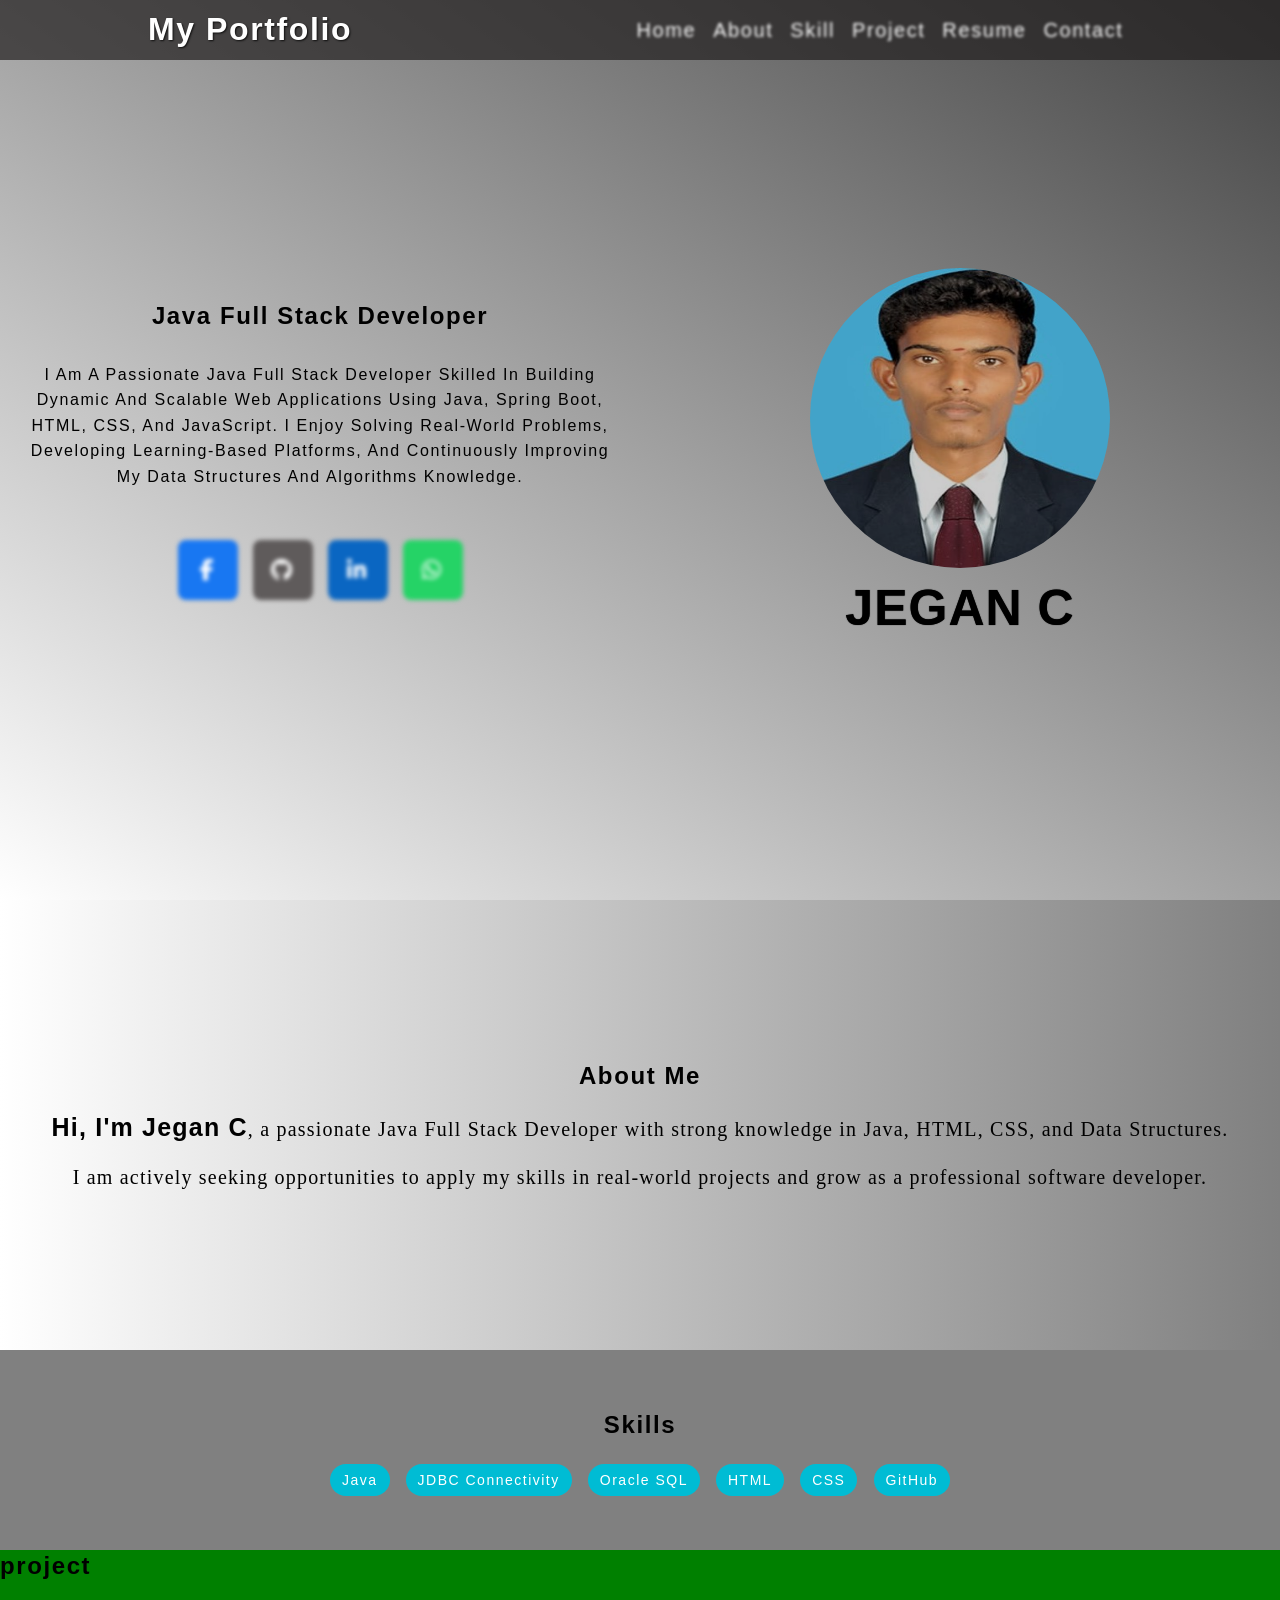
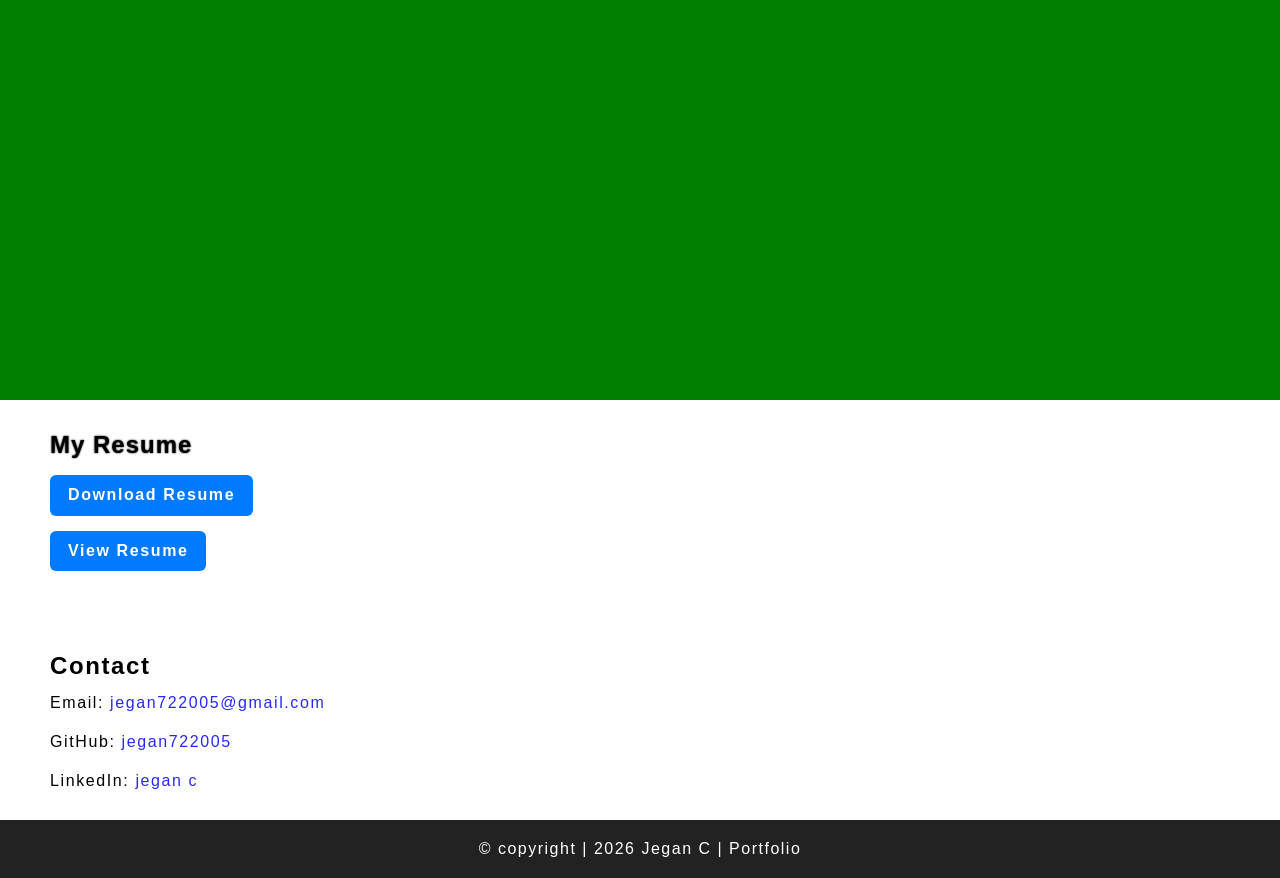
==== index.html @ 9670059d "portfoliowebpage" ====
<!DOCTYPE html>
<html lang="en">
    <head>
        <meta charset="UTF-8">
        <meta name="viewport" content="width=device-width, initial-scale=1.0">
        <title>My Portfolio</title>
        <link rel="stylesheet" href="style.css">
        <link rel="stylesheet"
            href="https://cdnjs.cloudflare.com/ajax/libs/font-awesome/6.5.0/css/all.min.css">
    </head>
    <body>

        <header>
            <h1>my portfolio</h1>
            <nav>
                <ol>
                    <li><a href="#home">home</a></li>
                    <li><a href="#about">about</a></li>
                    <li><a href="#skill">skill</a></li>
                    <li><a href="#project">project</a></li>
                    <li><a href="#resume">resume</a></li>
                    <li><a href="#contact">contact</a></li>
                </ol>
            </nav>
        </header>

        <!-- Home page -->

        <section id="home">
            <div class="left-side">
                <h1>java full stack developer</h1>
                <p>
                    I am a passionate Java Full Stack Developer skilled in
                    building dynamic and scalable web applications
                    using Java, Spring Boot, HTML, CSS, and JavaScript. I enjoy
                    solving real-world problems, developing
                    learning-based platforms, and continuously improving my Data
                    Structures and Algorithms knowledge.
                </p>

                <div class="social-bar">
                    <a href="#" class="social fb">
                        <i class="fab fa-facebook-f"></i>
                        <span>Facebook</span>
                    </a>

                    <a href="https://github.com/jegan722005" class="social gh"
                        target="_blank">
                        <i class="fab fa-github"></i>
                        <span>GitHub</span>
                    </a>

                    <a href="www.linkedin.com/in/jegan-c-52124a24b"
                        class="social li" target="_blank">
                        <i class="fa-brands fa-linkedin-in"></i>
                        <span>LinkedIn</span>
                    </a>

                    <a href="#" class="social wa">
                        <i class="fab fa-whatsapp"></i>
                        <span>WhatsApp</span>
                    </a>
                </div>
            </div>
            <div class="right-side">
                <img src="/image/jegan.jpg" alt srcset>
                <h1>jegan c</h1>
            </div>
        </section>

        <!-- About page -->

        <section id="about">
            <h2>About Me</h2>
            <p>
                <span>Hi, I'm Jegan C</span>, a passionate Java Full Stack
                Developer with
                strong knowledge in
                Java, HTML, CSS, and Data Structures.
            </p>
            <p>
                I am actively seeking opportunities to apply my skills in
                real-world projects
                and grow as a professional
                software developer.
            </p>
        </section>

        <!-- Skills page  -->

        <section id="skill">
            <h2>Skills</h2>
            <div class="skills">
                <span>Java</span>
                <span>JDBC Connectivity</span>
                <span>Oracle SQL</span>
                <span>HTML</span>
                <span>CSS</span>
                <span>GitHub</span>
            </div>
        </section>

        <!-- Project page -->

        <section id="project">
            <h1>project</h1>
        </section>

        <!-- Resume page -->

        <section id="resume">
            <h1>my resume</h1>
            <a href="JeganResume.pdf" download class="btn">Download Resume</a>
            <a
                href="https://drive.google.com/file/d/1dTZhUaP4LT8NIW6ULxuSa43IhCIyAkSa/view?usp=sharing"
                target="_blank" class="btn">View Resume</a>
        </section>
        <section id="contact">
            <h2>Contact</h2>
            <p>Email: <a
                    href="mailto:jegan722005@gmail.com"
                    target="_blank">jegan722005@gmail.com</a></p>
            <p>GitHub: <a href="https://github.com/jegan722005"
                    target="_blank">jegan722005</a></p>
            <p>LinkedIn: <a href="www.linkedin.com/in/jegan-c-52124a24b"
                    target="_blank">jegan c</a></p>
        </section>

        <!-- Footer -->
        <footer>
            <p> © copyright | 2026 Jegan C | Portfolio</p>
        </footer>

        <script src="./main.js"></script>
    </body>
</html>
---- style.css ----
* {
    margin: 0%;
    padding: 0%;
    box-sizing: border-box;
    font-family: Arial, Helvetica, sans-serif;
}

html {
    font-family: Arial, Helvetica, sans-serif;
    position: relative;
    letter-spacing: 1.6px;
     line-height: 1.3;
}

h1,
h2,
h3 {
    font-family: Arial, Helvetica, sans-serif;
    font-weight: bold;
}

header {
    height: 60px;
    width: 100%;
    background-color: #252222b7;
    display: flex;
    justify-content: space-around;
    align-items: center;
    padding: 10px;
    position: fixed;
}

header>h1 {
    color: white;
    text-transform: capitalize;
    text-shadow: 1px 1px 2px rgba(0, 0, 0, 0.774);
}

header>nav {
    width: 40%;
}

header>nav>ol {
    display: flex;
    justify-content: space-around;
}

nav>ol>li {
    filter: blur(1.5px);
    list-style: none;
    position: relative;
}

nav>ol>li:hover {
    filter: none;
}

nav>ol>li>a {
    text-decoration: none;
    color: white;
    font-size: 20px;
    text-transform: capitalize;
}

nav>ol>li::after {
    content: "";
    width: 0%;
    height: 2px;
    background: linear-gradient(black) 15px;
    position: absolute;
    bottom: 0;
    left: 0;
    transition: all 1s ease-in;
}

nav>ol>li:hover::after {
    width: 100%;
}

nav>ol>li>a:hover {
    font-weight: 800;
    color: red;
}

/* home */
#home {
    height: 100vh;
    background: linear-gradient(to top right, white, rgba(0, 0, 0, 0.733));
    display: flex;
}

#home>.left-side {
    flex-basis: 50%;
    display: flex;
    flex-direction: column;
    justify-content: center;
    align-items: center;
    gap: 30px;
    padding: 0px 20px;
}

.left-side>h1 {
    text-transform: capitalize;
    font-weight: 550;
    animation: upDownText 5s ease-in-out infinite;
}

@keyframes upDownText {
    
    0%{
        transform: translateY(-60px);
        opacity: 0;
        color: rgba(210, 180, 140, 0.644);
    }
    50%{
        transform: translate(0px);
        opacity: 2;
    }
   100%{
        transform: translateY(40px);
        opacity: 0;
   }
}
.left-side>p {
    text-transform: capitalize;
    text-align: center;
    line-height: 1.6rem;
}

.left-side>p::selection {
    background-color: green;
    color: white;
}

.social-bar {
    display: flex;
    justify-content: center;
    gap: 15px;
    margin-top: 20px;
}

.social {
    position: relative;
    width: 60px;
    height: 60px;
    background: #333;
    color: white;
    border-radius: 8px;
    display: flex;
    align-items: center;
    justify-content: center;
    overflow: hidden;
    text-decoration: none;
    transition: width 0.3s ease;
    filter: blur(2px);
}

.social i {
    font-size: 22px;
    z-index: 2;
}

.social span {
    position: absolute;
    bottom: -100px;
    white-space: nowrap;
    opacity: 0;
    transition: all 0.3s ease;
    font-weight: bold;
}

/* Hover effect */
.social:hover {
    filter: none;
    width: 100px;
}

.social:hover span {
    bottom: 1px;
    opacity: 1;
}

/* Colors */
.fb {
    background: #1877f2;
}

.gh {
    background: #5f5b5b;
}

.li {
    background: #0a66c2;
}

.wa {
    background: #25d366;
}

#home>.right-side {
    flex-basis: 50%;
    display: flex;
    flex-direction: column;
    justify-content: center;
    align-items: center;
    gap: 15px;
}

#home>.right-side>img {
    border-radius: 50%;
    width: 300px;
    height: 300px;
    filter: brightness(80%);
    /* filter: drop-shadow(8px 8px 10px gray); */
}

#home>.right-side>h1 {
    font-size: 50px;
    text-transform: uppercase;
    font-weight: 800;
    font-family: 'Franklin Gothic Medium', 'Arial Narrow', Arial, sans-serif;
    letter-spacing: 1px;
    line-height: 1em;
    text-shadow: 0px 0px 1px black;

    animation: typeText 3s ease-in infinite;
    white-space: nowrap;
    overflow: hidden;

}

@keyframes typeText {
    0% {
        width: 0%;
    }

    50% {
        width: 8ch;
    }

    100% {
        width: 0%;

    }
}

#about {
    height: 50vh;
    background: linear-gradient(to right, white, gray);
    display: flex;
    flex-direction: column;
    justify-content: center;
    align-items: center;
    gap: 20px;
}

#about>p>span {
    font-size: 25px;
    font-weight: 800;
}

#about>p {
    font-size: 20px;
    font-family: 'Times New Roman', Times, serif;
    word-break: break-all;
    letter-spacing: 1.2px;
}


#skill {
    height: 200px;
    background-color: gray;
    display: flex;
    flex-direction: column;
    justify-content: center;
    align-items: center;
    gap: 30px;
}

.skills span {
    display: inline;
    background: #00bcd4;
    width: 100%;
    color: white;
    padding: 8px 12px;
    margin: 5px;
    border-radius: 20px;
    font-size: 14px;
    letter-spacing: 1.5px;
}
.skills span:hover{
    background-color: #0a8921;
    color: black;
    font-size: 15px;
}


#project {
    height: 50vh;
    background-color: green;
}

#resume {
    height: 200px;
    display: flex;
    flex-direction: column;
    justify-content: center;
    align-items: self-start;
    gap: 15px;
    margin-left: 50px;
}

#resume>h1 {

    text-transform: capitalize;
    text-shadow: 0px 0px 2px black;
    letter-spacing: 1px;
}

#resume>.btn {

    background: #007bff;
    max-width: 20%;
    color: white;
    padding: 10px 18px;
    text-decoration: none;
    border-radius: 6px;
    font-weight: bold;

}

#resume .btn:hover {
    background: #0057b3;
}

#contact {
    height: 120px;
    display: inline-flex;
    flex-direction: column;
    gap: 6px;
    margin: 50px;
     font-family: Arial, Helvetica, sans-serif;
}
#contact h2 {
  font-weight: bold;
}

#contact p{
  margin: 6px 0;
}
#contact p a{
    text-decoration: none;
    color:rgba(0, 0, 255, 0.849);
}
#contact p a:hover{
    color: rgba(0, 0, 0, 0.774);
    text-decoration: underline;

}

footer {
    width: 100%;
    text-align: center;
    padding: 20px;
    background: #222;
    color: white;
}

footer>p {
    font-size: 20px;
    letter-spacing: 1.5px;
    font: small-caption;
}
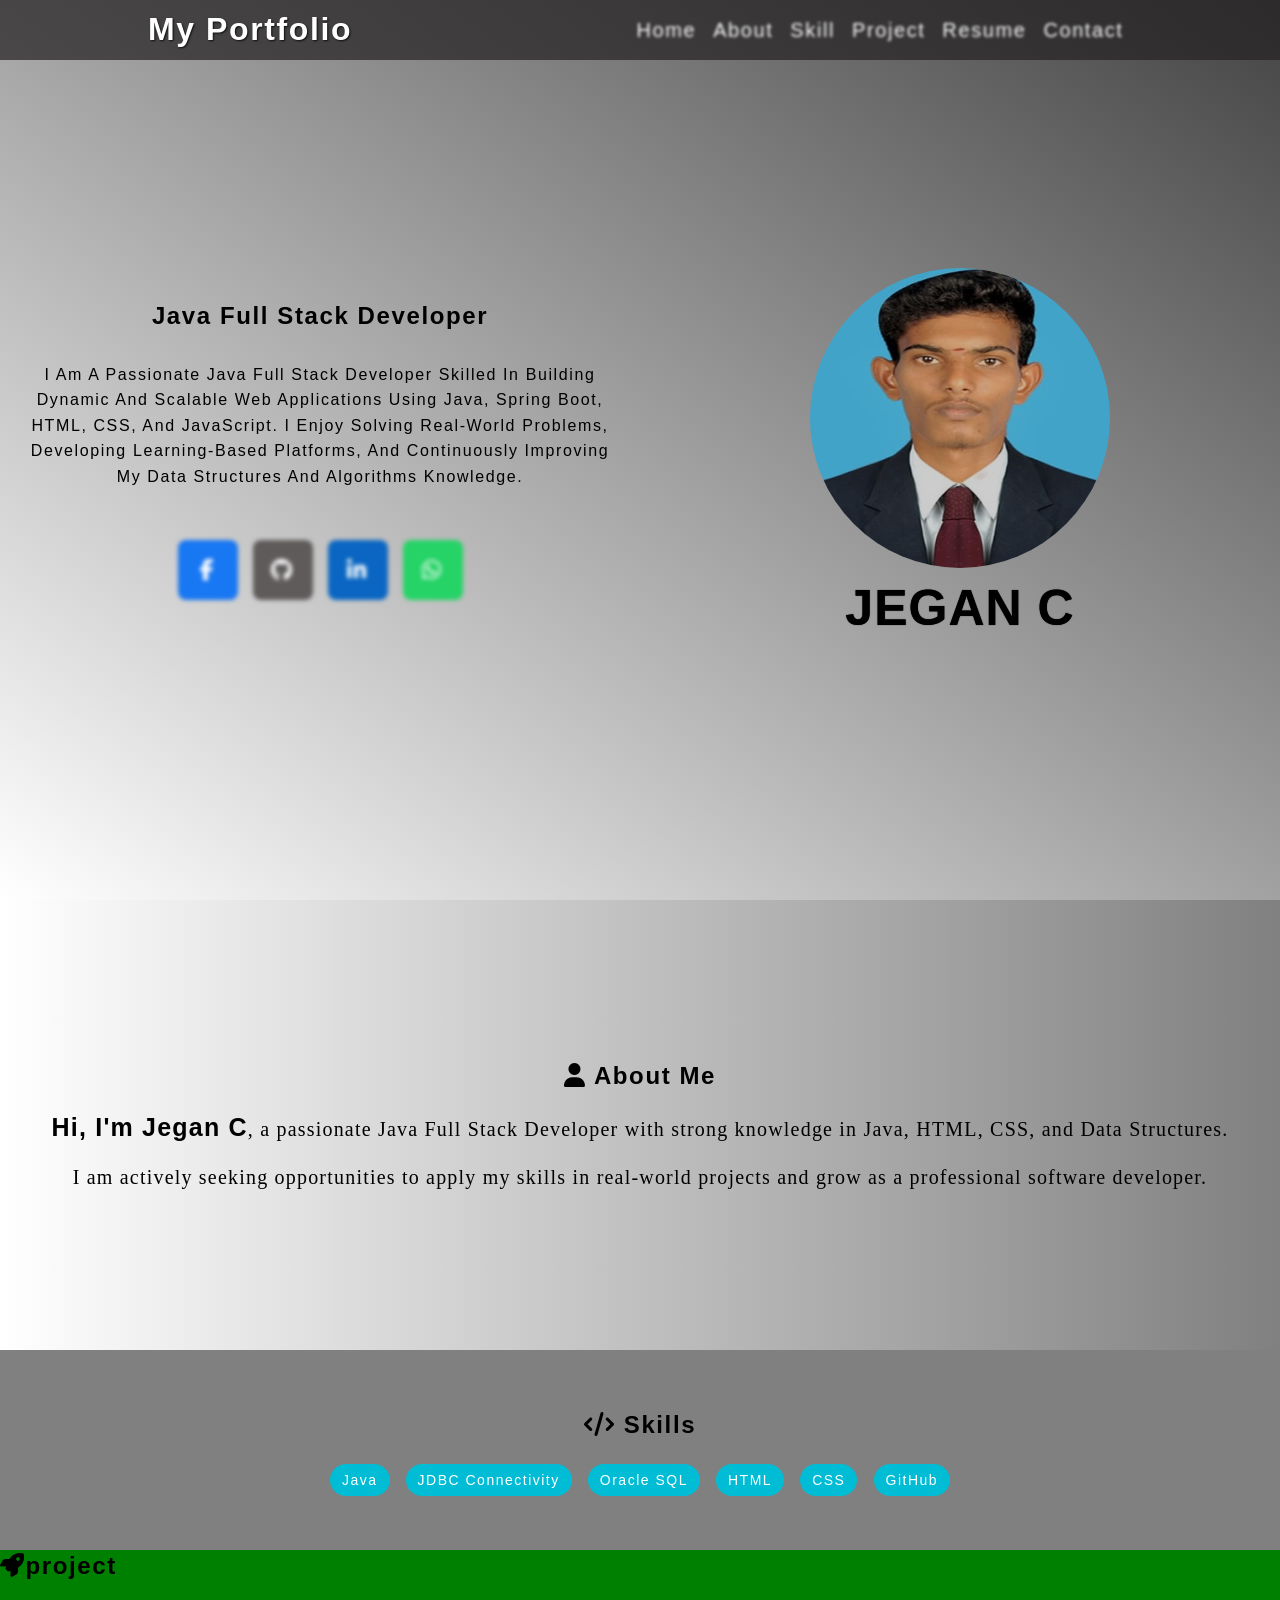
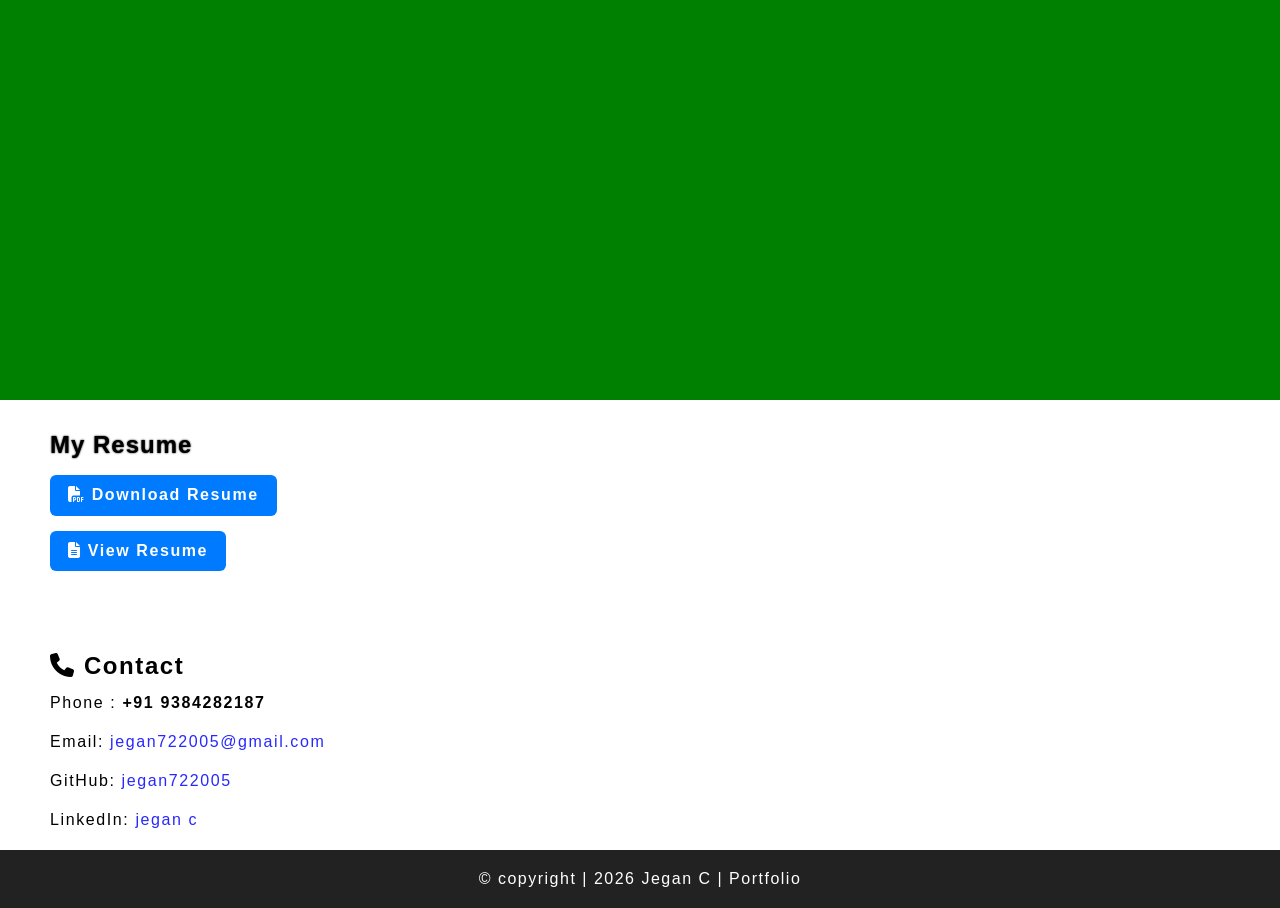
==== commit 4a00ce5d: "update myprotfolio" ====
--- a/index.html
+++ b/index.html
@@ -63,15 +63,15 @@
                 </div>
             </div>
             <div class="right-side">
-                <img src="/image/jegan.jpg" alt srcset>
+                <img src="jegan.jpg">
                 <h1>jegan c</h1>
             </div>
         </section>
 
         <!-- About page -->
 
-        <section id="about">
-            <h2>About Me</h2>
+        <section id="about" > 
+            <h2><i class="fas fa-user"></i> About Me</h2>
             <p>
                 <span>Hi, I'm Jegan C</span>, a passionate Java Full Stack
                 Developer with
@@ -89,7 +89,7 @@
         <!-- Skills page  -->
 
         <section id="skill">
-            <h2>Skills</h2>
+            <h2><i class="fas fa-code"></i> Skills</h2>
             <div class="skills">
                 <span>Java</span>
                 <span>JDBC Connectivity</span>
@@ -103,20 +103,21 @@
         <!-- Project page -->
 
         <section id="project">
-            <h1>project</h1>
+            <h1><i class="fas fa-rocket"></i>project</h1>
         </section>
 
         <!-- Resume page -->
 
         <section id="resume">
             <h1>my resume</h1>
-            <a href="JeganResume.pdf" download class="btn">Download Resume</a>
+            <a href="JeganResume.pdf" download class="btn"><i class="fas fa-file-pdf"></i> Download Resume</a>
             <a
                 href="https://drive.google.com/file/d/1dTZhUaP4LT8NIW6ULxuSa43IhCIyAkSa/view?usp=sharing"
-                target="_blank" class="btn">View Resume</a>
+                target="_blank" class="btn"><i class="fas fa-file-lines"></i> View Resume</a>
         </section>
         <section id="contact">
-            <h2>Contact</h2>
+            <h2><i class="fas fa-phone"></i> Contact</h2>
+            <p>Phone : <span>+91 9384282187</span></p>
             <p>Email: <a
                     href="mailto:jegan722005@gmail.com"
                     target="_blank">jegan722005@gmail.com</a></p>
--- a/style.css
+++ b/style.css
@@ -9,7 +9,7 @@
     font-family: Arial, Helvetica, sans-serif;
     position: relative;
     letter-spacing: 1.6px;
-     line-height: 1.3;
+    line-height: 1.3;
 }
 
 h1,
@@ -106,21 +106,24 @@
 }
 
 @keyframes upDownText {
-    
-    0%{
+
+    0% {
         transform: translateY(-60px);
         opacity: 0;
         color: rgba(210, 180, 140, 0.644);
     }
-    50%{
+
+    50% {
         transform: translate(0px);
         opacity: 2;
     }
-   100%{
+
+    100% {
         transform: translateY(40px);
         opacity: 0;
-   }
-}
+    }
+}
+
 .left-side>p {
     text-transform: capitalize;
     text-align: center;
@@ -288,7 +291,8 @@
     font-size: 14px;
     letter-spacing: 1.5px;
 }
-.skills span:hover{
+
+.skills span:hover {
     background-color: #0a8921;
     color: black;
     font-size: 15px;
@@ -334,25 +338,32 @@
 }
 
 #contact {
-    height: 120px;
+    height: 150px;
     display: inline-flex;
     flex-direction: column;
     gap: 6px;
     margin: 50px;
-     font-family: Arial, Helvetica, sans-serif;
-}
+    font-family: Arial, Helvetica, sans-serif;
+}
+
 #contact h2 {
-  font-weight: bold;
-}
-
-#contact p{
-  margin: 6px 0;
-}
-#contact p a{
+    font-weight: bold;
+}
+
+#contact p {
+    margin: 6px 0;
+}
+
+#contact p span {
+    font-weight: 900;
+}
+
+#contact p a {
     text-decoration: none;
-    color:rgba(0, 0, 255, 0.849);
-}
-#contact p a:hover{
+    color: rgba(0, 0, 255, 0.849);
+}
+
+#contact p a:hover {
     color: rgba(0, 0, 0, 0.774);
     text-decoration: underline;
 
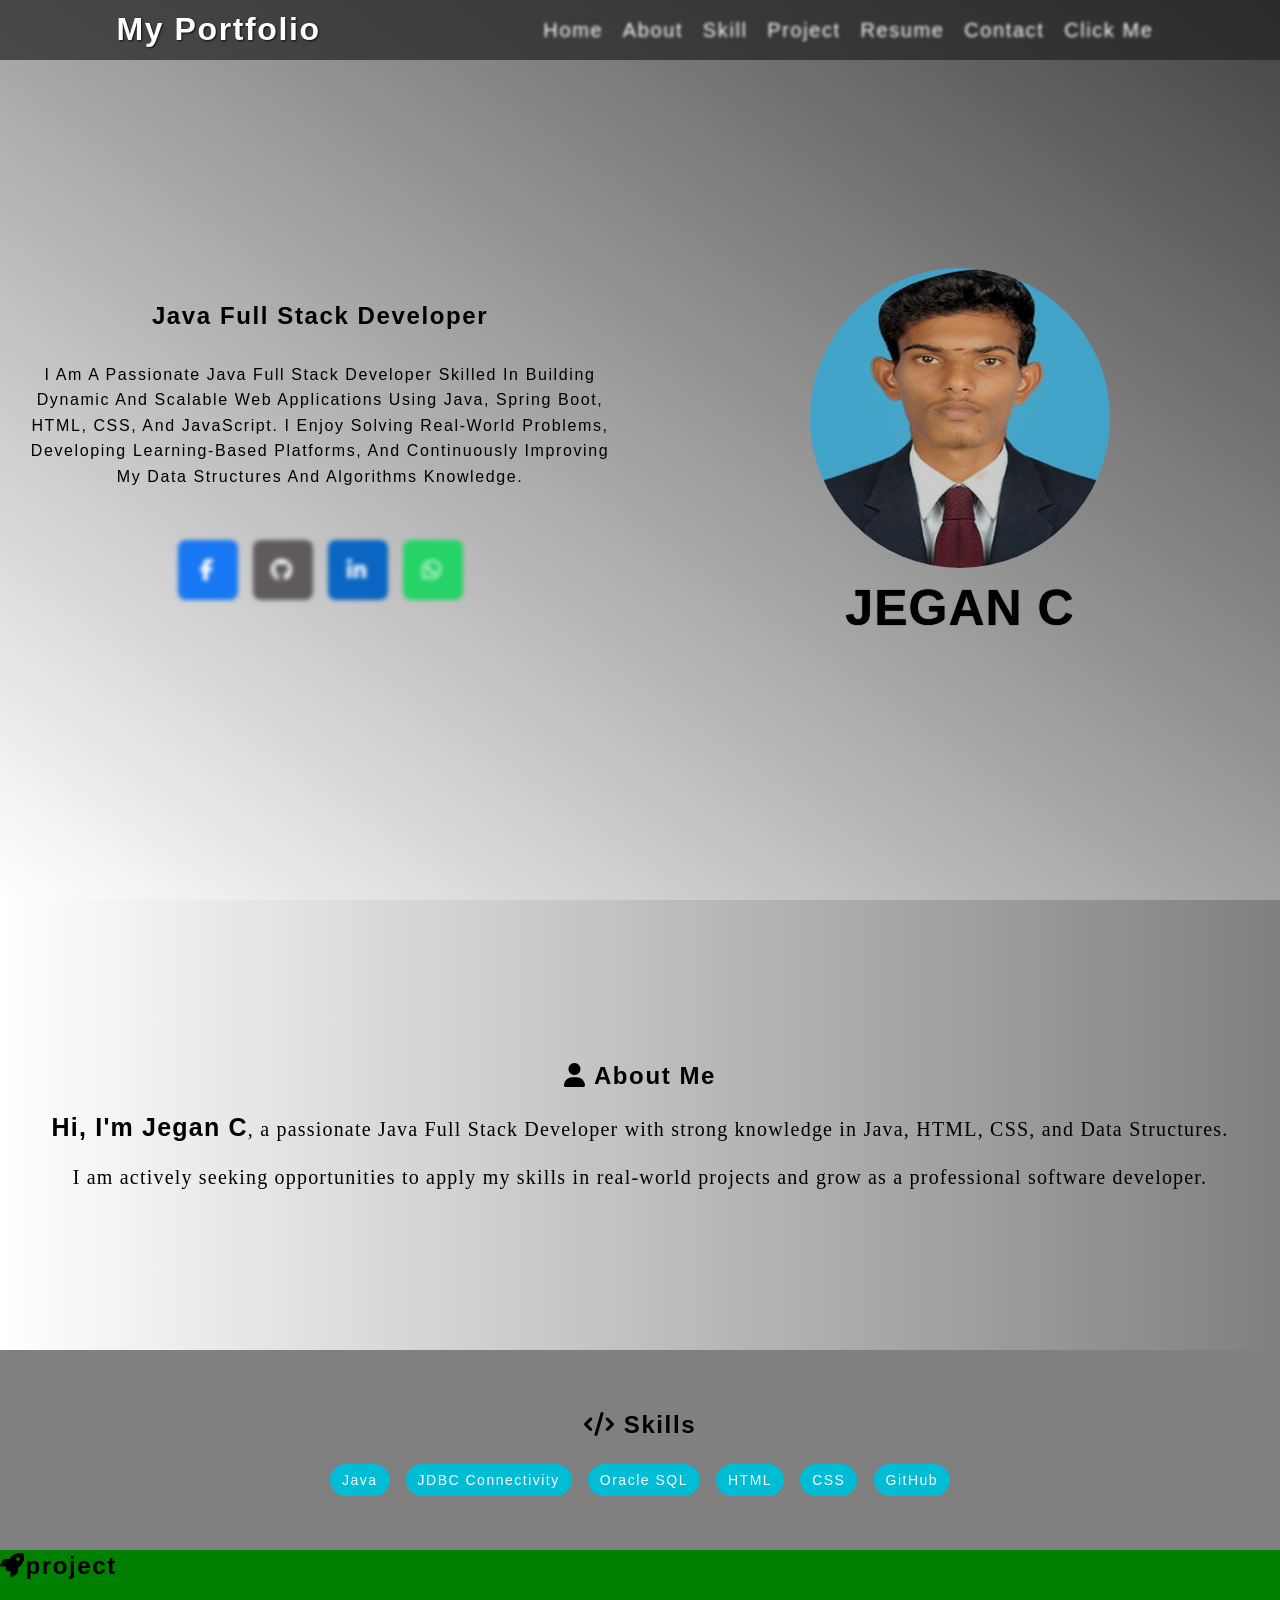
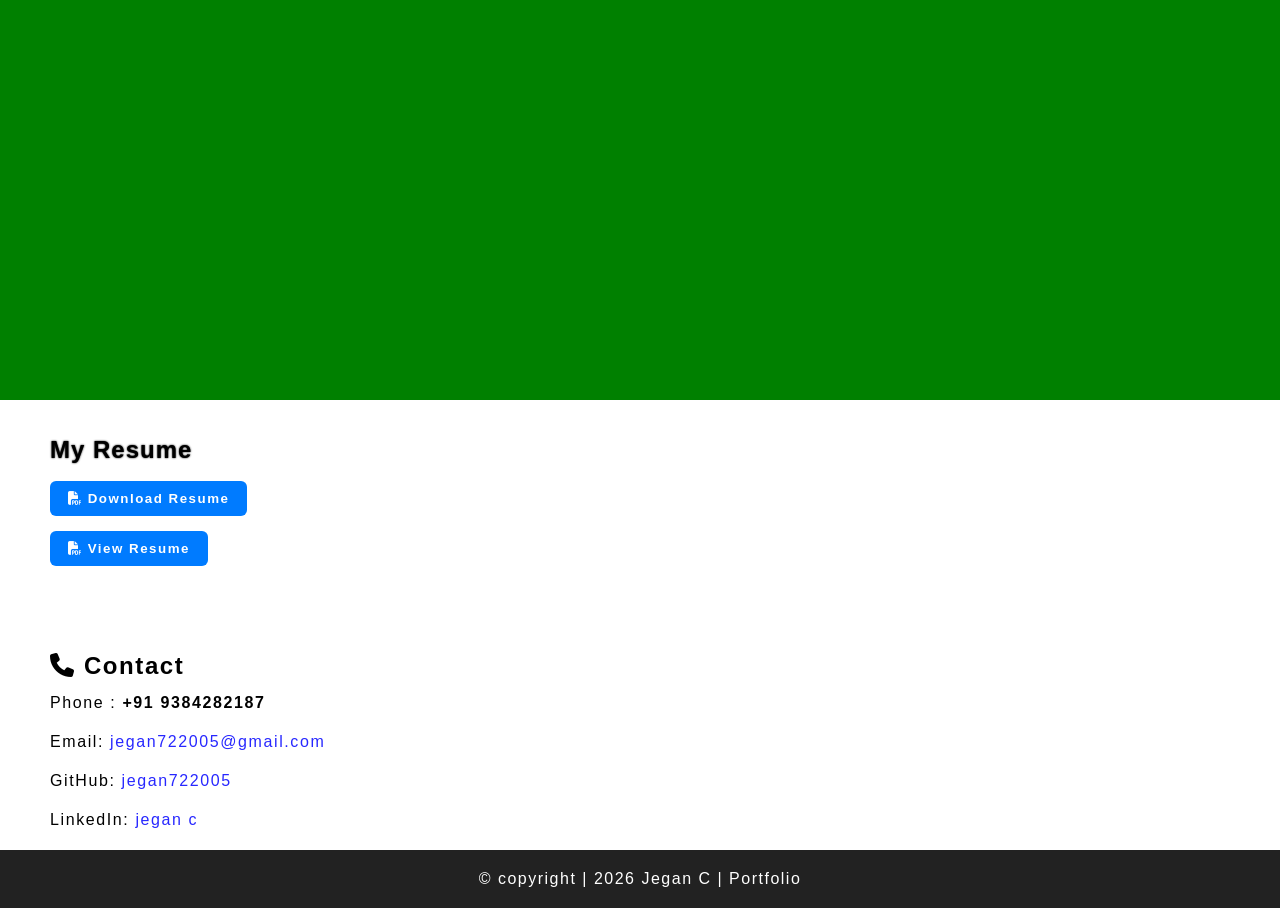
==== commit ec1a5ee4: "update add main.js" ====
--- a/index.html
+++ b/index.html
@@ -4,7 +4,9 @@
         <meta charset="UTF-8">
         <meta name="viewport" content="width=device-width, initial-scale=1.0">
         <title>My Portfolio</title>
+        <link rel="shortcut icon" href="/logo.png" type="image/x-icon">
         <link rel="stylesheet" href="style.css">
+
         <link rel="stylesheet"
             href="https://cdnjs.cloudflare.com/ajax/libs/font-awesome/6.5.0/css/all.min.css">
     </head>
@@ -20,6 +22,12 @@
                     <li><a href="#project">project</a></li>
                     <li><a href="#resume">resume</a></li>
                     <li><a href="#contact">contact</a></li>
+                    <li onclick="showAlert()">Click Me</li>
+
+                    <div id="customAlert" class="alert-box">
+                        <p id="alertText">Thanks for visiting my portfolio!</p>
+                        <button onclick="closeAlert()">OK</button>
+                    </div>
                 </ol>
             </nav>
         </header>
@@ -63,14 +71,14 @@
                 </div>
             </div>
             <div class="right-side">
-                <img src="jegan.jpg">
+                <img>
                 <h1>jegan c</h1>
             </div>
         </section>
 
         <!-- About page -->
 
-        <section id="about" > 
+        <section id="about">
             <h2><i class="fas fa-user"></i> About Me</h2>
             <p>
                 <span>Hi, I'm Jegan C</span>, a passionate Java Full Stack
@@ -91,12 +99,12 @@
         <section id="skill">
             <h2><i class="fas fa-code"></i> Skills</h2>
             <div class="skills">
-                <span>Java</span>
-                <span>JDBC Connectivity</span>
-                <span>Oracle SQL</span>
-                <span>HTML</span>
-                <span>CSS</span>
-                <span>GitHub</span>
+                <span class="span1"></span>
+                <span class="span2"></span>
+                <span class="span3"></span>
+                <span class="span4"></span>
+                <span class="span5"></span>
+                <span class="span6"></span>
             </div>
         </section>
 
@@ -110,11 +118,16 @@
 
         <section id="resume">
             <h1>my resume</h1>
-            <a href="JeganResume.pdf" download class="btn"><i class="fas fa-file-pdf"></i> Download Resume</a>
-            <a
-                href="https://drive.google.com/file/d/1dTZhUaP4LT8NIW6ULxuSa43IhCIyAkSa/view?usp=sharing"
-                target="_blank" class="btn"><i class="fas fa-file-lines"></i> View Resume</a>
-        </section>
+            <!-- <a href="JeganResume.pdf" download class="btn">Download Resume</a> -->
+                    <button id="resumeBtn" class="btn"><i
+                    class="fas fa-file-pdf"></i> Download Resume</button>
+                    <!-- <a
+                    href="https://drive.google.com/file/d/1dTZhUaP4LT8NIW6ULxuSa43IhCIyAkSa/view?usp=sharing"
+                    target="_blank" class="btn"><i class="fas fa-file-lines"></i>
+                    View Resume</a> -->
+                    <button id="resumeView" class="btn"><i
+                    class="fas fa-file-pdf"></i> View Resume</button>
+                </section>
         <section id="contact">
             <h2><i class="fas fa-phone"></i> Contact</h2>
             <p>Phone : <span>+91 9384282187</span></p>
@@ -129,7 +142,7 @@
 
         <!-- Footer -->
         <footer>
-            <p> © copyright | 2026 Jegan C | Portfolio</p>
+            <p> © copyright | <span id="year"></span> Jegan C | Portfolio</p>
         </footer>
 
         <script src="./main.js"></script>
--- a/style.css
+++ b/style.css
@@ -37,7 +37,8 @@
 }
 
 header>nav {
-    width: 40%;
+    width: 50%;
+    cursor: pointer;
 }
 
 header>nav>ol {
@@ -47,19 +48,22 @@
 
 nav>ol>li {
     filter: blur(1.5px);
+    color: white;
     list-style: none;
     position: relative;
+    font-size: 20px;
+    text-transform: capitalize;
+    
 }
 
 nav>ol>li:hover {
     filter: none;
+    color: red;
 }
 
 nav>ol>li>a {
     text-decoration: none;
     color: white;
-    font-size: 20px;
-    text-transform: capitalize;
 }
 
 nav>ol>li::after {
@@ -214,7 +218,13 @@
     width: 300px;
     height: 300px;
     filter: brightness(80%);
-    /* filter: drop-shadow(8px 8px 10px gray); */
+    transition: transform 2s ease-in-out;
+}
+.right-side > img:hover{
+    width: 250px;
+    height: 250px;
+    transform: scale(1.10);
+
 }
 
 #home>.right-side>h1 {
@@ -330,6 +340,9 @@
     text-decoration: none;
     border-radius: 6px;
     font-weight: bold;
+    border: none;
+    cursor: pointer;
+    letter-spacing: 1.5px;
 
 }
 
@@ -367,6 +380,28 @@
     color: rgba(0, 0, 0, 0.774);
     text-decoration: underline;
 
+}
+.alert-box {
+  display: none;
+  position: fixed;
+  top: 40%;
+  left: 50%;
+  transform: translate(-50%, -50%);
+  background: white;
+  padding: 20px 30px;
+  border: 2px solid #007bff;
+  border-radius: 10px;
+  text-align: center;
+}
+
+#alertText {
+  font-size: 20px; /* 👈 inga size increase panna mudiyum */
+  font-weight: bold;
+}
+
+.alert-box button {
+  margin-top: 10px;
+  padding: 10px 14px;
 }
 
 footer {
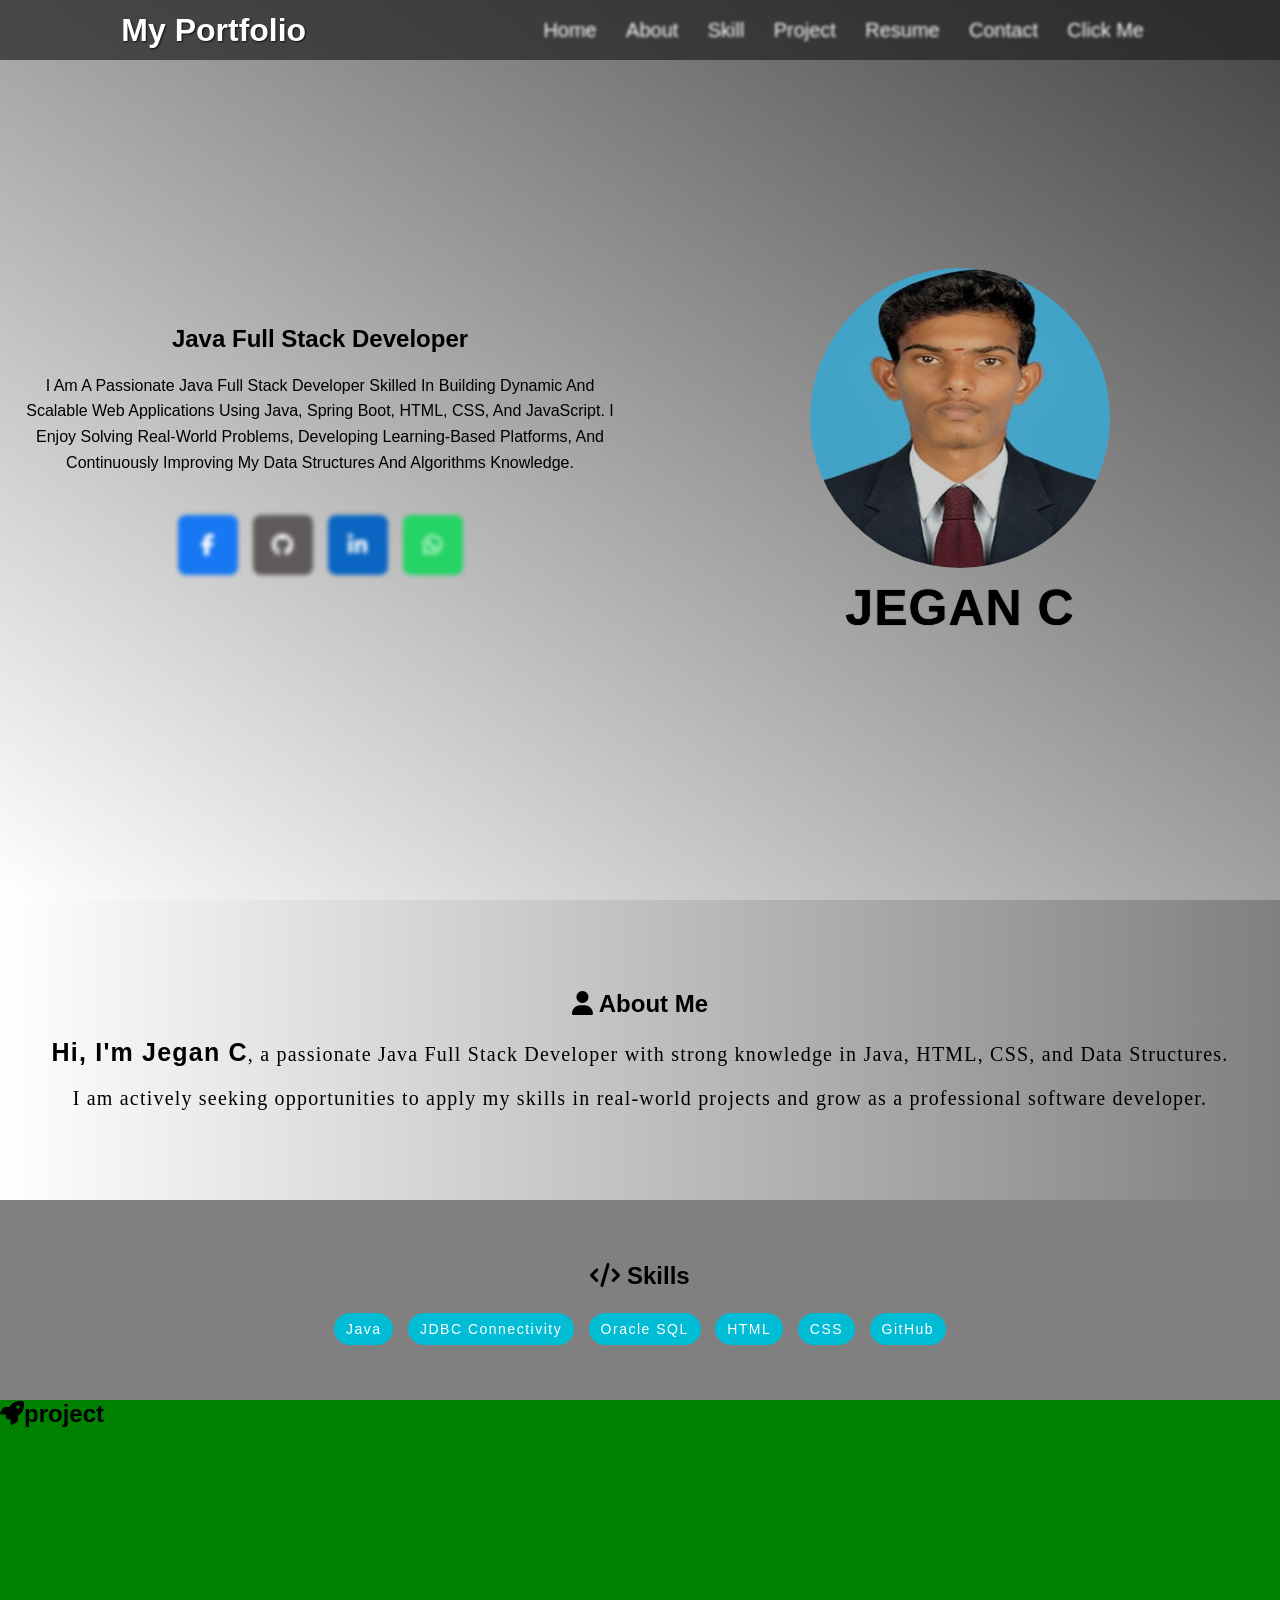
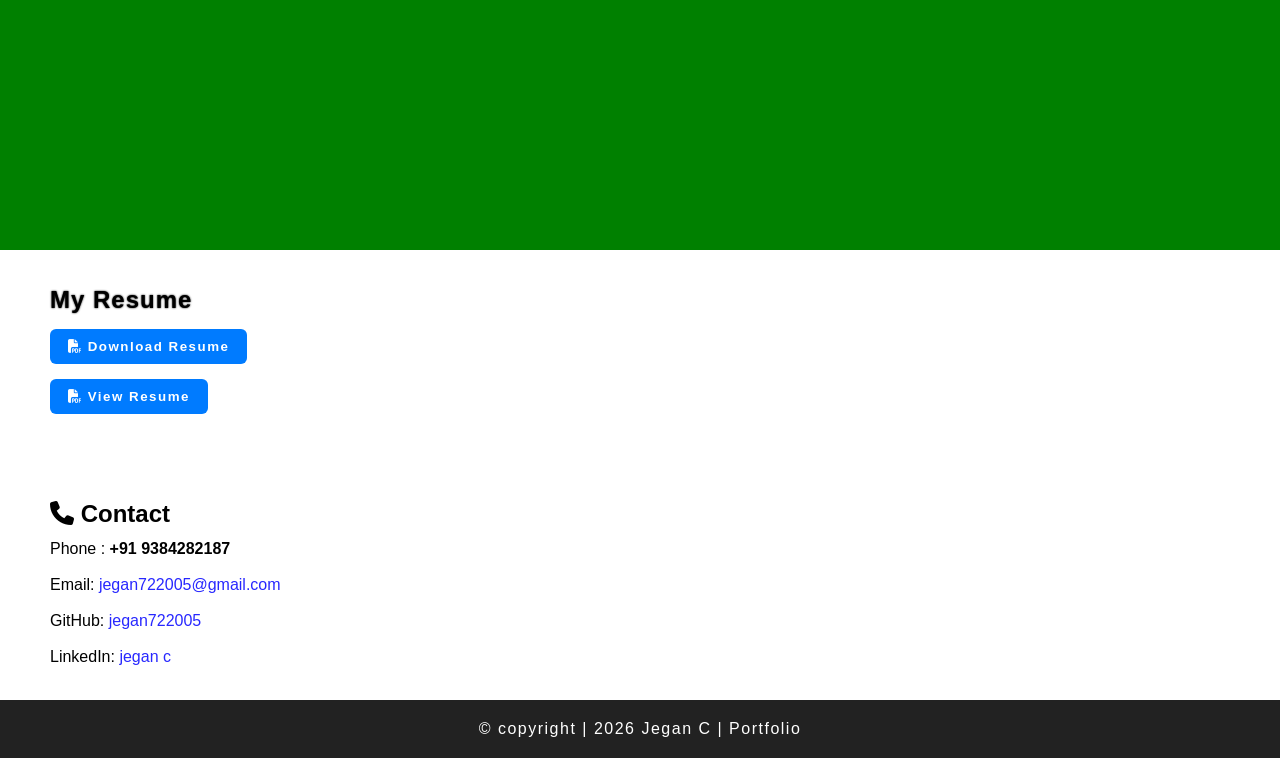
==== commit 27fda10c: "add mediaquery mobileView" ====
--- a/index.html
+++ b/index.html
@@ -4,7 +4,7 @@
         <meta charset="UTF-8">
         <meta name="viewport" content="width=device-width, initial-scale=1.0">
         <title>My Portfolio</title>
-        <link rel="shortcut icon" href="/logo.png" type="image/x-icon">
+        <link rel="icon" href="logo.png">
         <link rel="stylesheet" href="style.css">
 
         <link rel="stylesheet"
@@ -30,6 +30,25 @@
                     </div>
                 </ol>
             </nav>
+            <!-- <div class="menu-icon" id="menuIcon">
+                ☰
+            </div>
+<nav class="nav-links" id="navLinks">
+                <ol>
+                    <li><a href="#home">home</a></li>
+                    <li><a href="#about">about</a></li>
+                    <li><a href="#skill">skill</a></li>
+                    <li><a href="#project">project</a></li>
+                    <li><a href="#resume">resume</a></li>
+                    <li><a href="#contact">contact</a></li>
+                    <li onclick="showAlert()">Click Me</li>
+
+                    <div id="customAlert" class="alert-box">
+                        <p id="alertText">Thanks for visiting my portfolio!</p>
+                        <button onclick="closeAlert()">OK</button>
+                    </div>
+                </ol>
+            </nav> -->
         </header>
 
         <!-- Home page -->
@@ -58,7 +77,7 @@
                         <span>GitHub</span>
                     </a>
 
-                    <a href="www.linkedin.com/in/jegan-c-52124a24b"
+                    <a href="https://www.linkedin.com/in/jegan-c-52124a24b/"
                         class="social li" target="_blank">
                         <i class="fa-brands fa-linkedin-in"></i>
                         <span>LinkedIn</span>
@@ -119,15 +138,15 @@
         <section id="resume">
             <h1>my resume</h1>
             <!-- <a href="JeganResume.pdf" download class="btn">Download Resume</a> -->
-                    <button id="resumeBtn" class="btn"><i
+            <button id="resumeBtn" class="btn"><i
                     class="fas fa-file-pdf"></i> Download Resume</button>
-                    <!-- <a
+            <!-- <a
                     href="https://drive.google.com/file/d/1dTZhUaP4LT8NIW6ULxuSa43IhCIyAkSa/view?usp=sharing"
                     target="_blank" class="btn"><i class="fas fa-file-lines"></i>
                     View Resume</a> -->
-                    <button id="resumeView" class="btn"><i
+            <button id="resumeView" class="btn"><i
                     class="fas fa-file-pdf"></i> View Resume</button>
-                </section>
+        </section>
         <section id="contact">
             <h2><i class="fas fa-phone"></i> Contact</h2>
             <p>Phone : <span>+91 9384282187</span></p>
--- a/style.css
+++ b/style.css
@@ -5,19 +5,6 @@
     font-family: Arial, Helvetica, sans-serif;
 }
 
-html {
-    font-family: Arial, Helvetica, sans-serif;
-    position: relative;
-    letter-spacing: 1.6px;
-    line-height: 1.3;
-}
-
-h1,
-h2,
-h3 {
-    font-family: Arial, Helvetica, sans-serif;
-    font-weight: bold;
-}
 
 header {
     height: 60px;
@@ -53,7 +40,6 @@
     position: relative;
     font-size: 20px;
     text-transform: capitalize;
-    
 }
 
 nav>ol>li:hover {
@@ -64,6 +50,39 @@
 nav>ol>li>a {
     text-decoration: none;
     color: white;
+}
+
+.alert-box {
+    letter-spacing: 1.5px;
+    display: none;
+    position: fixed;
+    top: 40%;
+    left: 50%;
+    transform: translate(-50%, -50%);
+    background: white;
+    padding: 20px 30px;
+    border: 2px solid #007bff;
+    border-radius: 10px;
+    text-align: center;
+}
+
+.alert-box>button:hover {
+    cursor: pointer;
+    background-color: #05e959;
+    border: none;
+    border-radius: 10px;
+}
+
+#alertText {
+    text-transform: capitalize;
+    font-size: 22px;
+    font-weight: bold;
+}
+
+
+.alert-box button {
+    margin-top: 10px;
+    padding: 10px 14px;
 }
 
 nav>ol>li::after {
@@ -86,6 +105,30 @@
     color: red;
 }
 
+@media (max-width: 480px) {
+
+    h1,
+    h2,
+    h3 {
+        font-family: 'Segoe UI', Tahoma, Geneva, Verdana, sans-serif;
+    }
+
+    header {
+        height: 40px;
+        justify-content: flex-start;
+        position: static;
+    }
+
+    header>h1 {
+        font-size: 20px;
+    }
+
+    header>nav {
+        display: none;
+    }
+
+}
+
 /* home */
 #home {
     height: 100vh;
@@ -99,7 +142,7 @@
     flex-direction: column;
     justify-content: center;
     align-items: center;
-    gap: 30px;
+    gap: 20px;
     padding: 0px 20px;
 }
 
@@ -179,7 +222,7 @@
 /* Hover effect */
 .social:hover {
     filter: none;
-    width: 100px;
+    width: 120px;
 }
 
 .social:hover span {
@@ -220,7 +263,8 @@
     filter: brightness(80%);
     transition: transform 2s ease-in-out;
 }
-.right-side > img:hover{
+
+.right-side>img:hover {
     width: 250px;
     height: 250px;
     transform: scale(1.10);
@@ -239,7 +283,6 @@
     animation: typeText 3s ease-in infinite;
     white-space: nowrap;
     overflow: hidden;
-
 }
 
 @keyframes typeText {
@@ -257,8 +300,100 @@
     }
 }
 
+@media (max-width:480px) {
+
+    /* home */
+    #home {
+        height: 100lvh;
+        display: block;
+    }
+
+    #home>.left-side {
+        overflow: visible;
+        gap: 0px;
+    }
+
+    .left-side>h1 {
+        text-transform: capitalize;
+        font-size: 20px;
+        font-weight: bold;
+        animation: upDownText 5s ease-in-out infinite;
+    }
+
+    @keyframes upDownText {
+
+        0% {
+            transform: translateY(-30px);
+            opacity: 0;
+        }
+
+        50% {
+            transform: translate(0px);
+            opacity: 2;
+        }
+
+        100% {
+            transform: translateY(0);
+            opacity: 0;
+        }
+    }
+
+    .left-side>p {
+        line-height: 1.5em;
+        font-size: 12px;
+        letter-spacing: 1px;
+    }
+
+    .social {
+        width: 50px;
+        height: 50px;
+    }
+
+    .social:hover {
+        width: 100px;
+    }
+
+    .social:hover span {
+        bottom: 0px;
+        opacity: 1;
+    }
+
+    /* right-side */
+    #home>.right-side {
+        margin-top: 20px;
+        display: flex;
+        flex-direction: column;
+        justify-content: space-evenly;
+        align-items: center;
+        gap: 15px;
+    }
+
+    #home>.right-side>img {
+        margin-bottom: 20px;
+        border-radius: 50%;
+        width: 200px;
+        height: 200px;
+        filter: brightness(80%);
+        transition: transform 2s ease-in-out;
+    }
+
+    .right-side>img:hover {
+        width: 150px;
+        height: 150px;
+        transform: scale(1.05);
+    }
+
+    #home>.right-side>h1 {
+        font-size: 30px;
+        text-transform: uppercase;
+        font-weight: 600;
+    }
+
+}
+
+/* about  */
 #about {
-    height: 50vh;
+    height: 300px;
     background: linear-gradient(to right, white, gray);
     display: flex;
     flex-direction: column;
@@ -279,6 +414,23 @@
     letter-spacing: 1.2px;
 }
 
+/* about page */
+@media (max-width:480px) {
+    #about {
+        gap: 25px;
+    }
+
+    #about>p>span {
+        font-size: 20px;
+        font-weight: 800;
+    }
+
+    #about>p {
+        font-size: 16px;
+        letter-spacing: 1.2px;
+        line-height: 1.5em;
+    }
+}
 
 #skill {
     height: 200px;
@@ -308,6 +460,29 @@
     font-size: 15px;
 }
 
+/* skills */
+@media (max-width:480px) {
+
+    #skill {
+        width: 100%;
+        height: 300px;
+        background-color: gray;
+        display: block;
+    }
+
+    .skills span {
+        margin-bottom: 20px;
+        display: inline-block;
+        background: #00bcd4;
+        width: 50%;
+        color: white;
+        padding: 8px 12px;
+        margin: 5px;
+        border-radius: 20px;
+        font-size: 14px;
+        letter-spacing: 1.5px;
+    }
+}
 
 #project {
     height: 50vh;
@@ -350,6 +525,23 @@
     background: #0057b3;
 }
 
+/* resume botton */
+@media (max-width:480px) {
+    
+    #resume>h1 {
+        font-size: 25px;
+    text-transform: capitalize;
+    letter-spacing: 1px;
+}
+#resume>.btn {
+    max-width: 100%;
+    text-decoration: none;
+    border-radius: 6px;
+    font-weight: bold;
+}
+
+}
+
 #contact {
     height: 150px;
     display: inline-flex;
@@ -381,28 +573,7 @@
     text-decoration: underline;
 
 }
-.alert-box {
-  display: none;
-  position: fixed;
-  top: 40%;
-  left: 50%;
-  transform: translate(-50%, -50%);
-  background: white;
-  padding: 20px 30px;
-  border: 2px solid #007bff;
-  border-radius: 10px;
-  text-align: center;
-}
-
-#alertText {
-  font-size: 20px; /* 👈 inga size increase panna mudiyum */
-  font-weight: bold;
-}
-
-.alert-box button {
-  margin-top: 10px;
-  padding: 10px 14px;
-}
+
 
 footer {
     width: 100%;
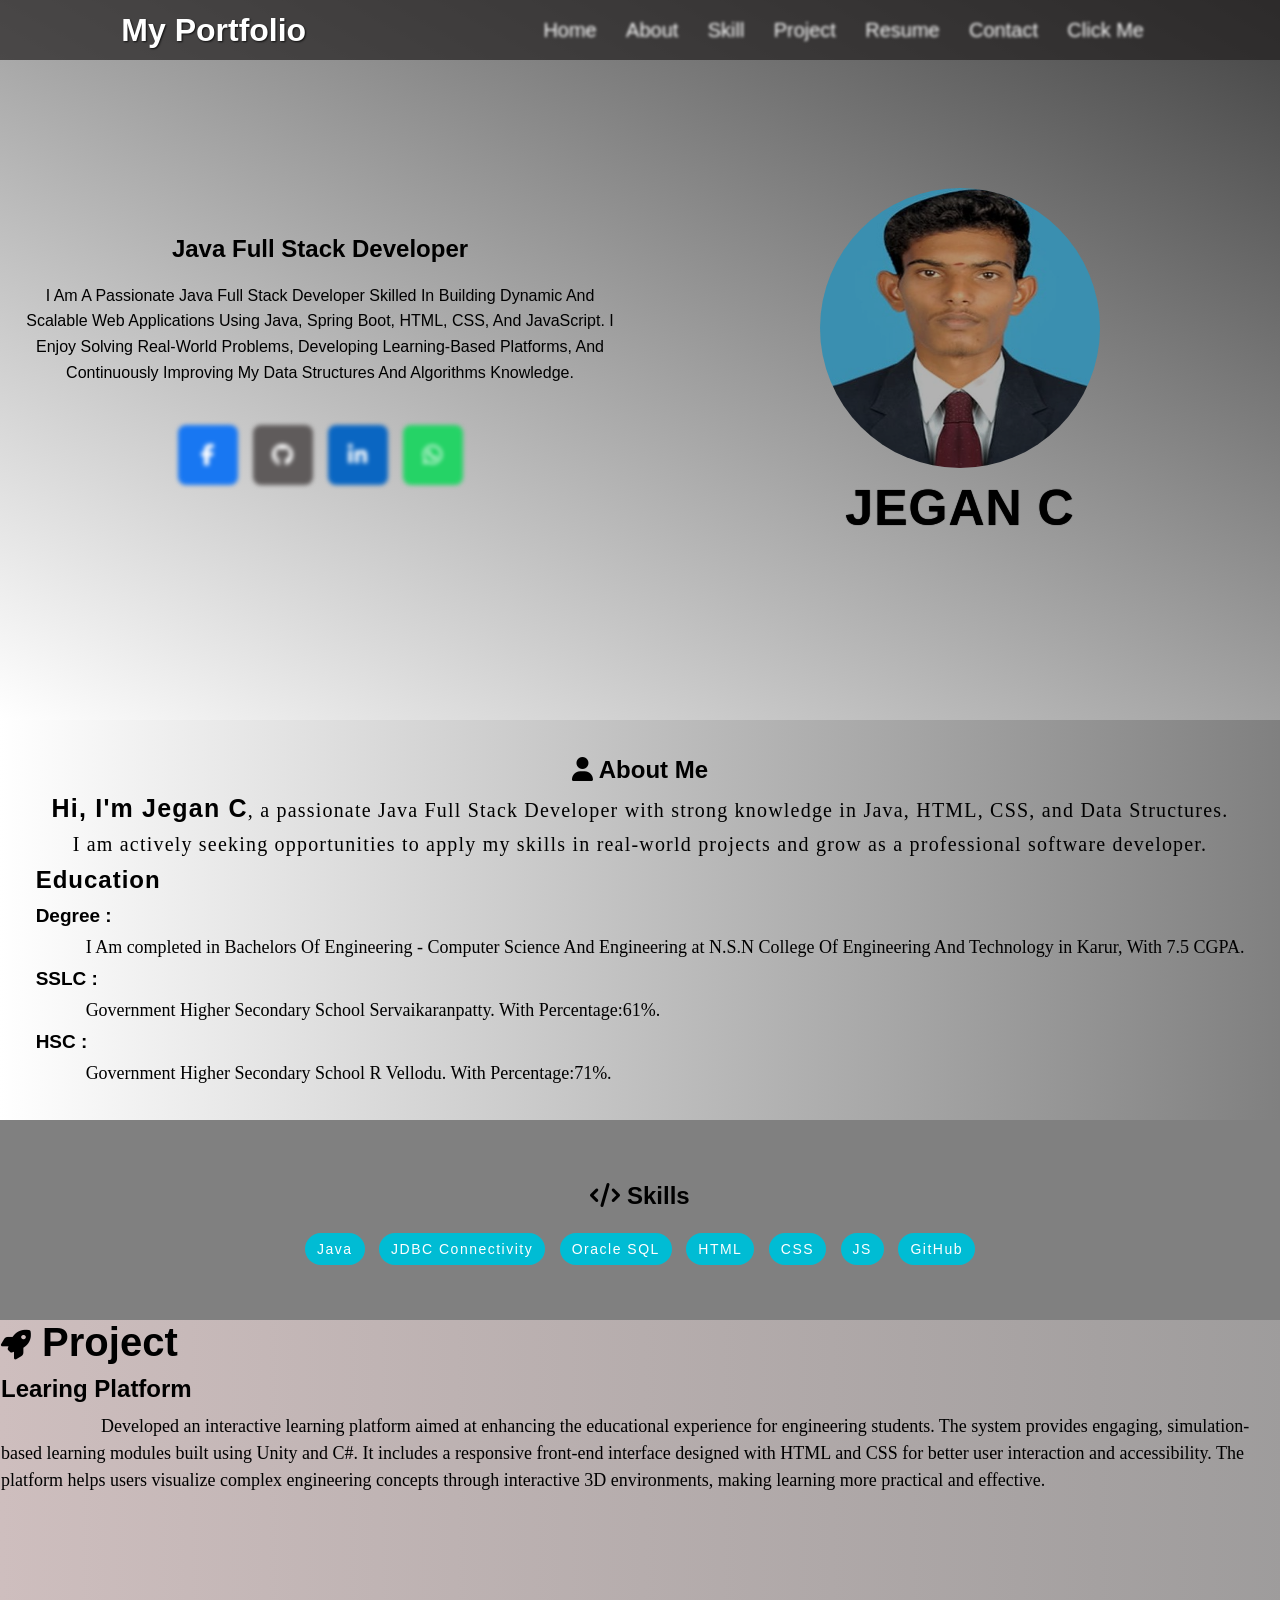
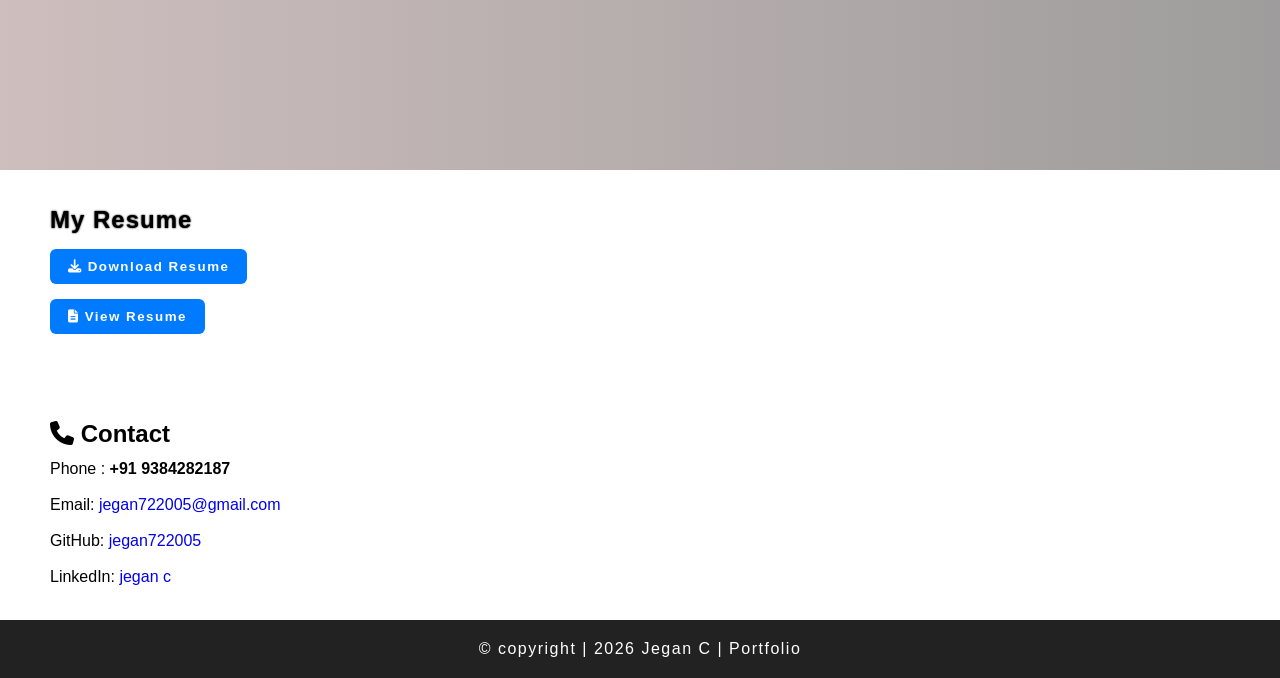
==== commit 49e13470: "update project" ====
--- a/index.html
+++ b/index.html
@@ -111,6 +111,19 @@
                 and grow as a professional
                 software developer.
             </p>
+            <div class="education">
+                <h2>education</h2>
+                <h3>Degree : </h3>
+                <p>I Am completed in Bachelors Of Engineering - Computer Science
+                    And Engineering at N.S.N College Of Engineering And
+                    Technology in Karur, With 7.5 CGPA.</p>
+                <h3>SSLC :</h3>
+                <p>Government Higher Secondary School Servaikaranpatty. With
+                    Percentage:61%.</p>
+                <h3>HSC :</h3>
+                <p>Government Higher Secondary School R Vellodu. With
+                    Percentage:71%.</p>
+            </div>
         </section>
 
         <!-- Skills page  -->
@@ -124,13 +137,28 @@
                 <span class="span4"></span>
                 <span class="span5"></span>
                 <span class="span6"></span>
+                <span class="span7"></span>
             </div>
         </section>
 
         <!-- Project page -->
 
         <section id="project">
-            <h1><i class="fas fa-rocket"></i>project</h1>
+            <h1><i class="fas fa-rocket" style="font-size: 30px;"></i>
+                project</h1>
+
+            <div class="project1">
+                <h2>Learing Platform</h2>
+                <p>Developed an interactive learning platform aimed at enhancing
+                    the educational experience for engineering students. The
+                    system provides engaging, simulation-based learning modules
+                    built using Unity and C#. It includes a responsive front-end
+                    interface designed with HTML and CSS for better user
+                    interaction and accessibility. The platform helps users
+                    visualize complex engineering concepts through interactive
+                    3D environments, making learning more practical and
+                    effective.</p>
+            </div>
         </section>
 
         <!-- Resume page -->
@@ -139,13 +167,13 @@
             <h1>my resume</h1>
             <!-- <a href="JeganResume.pdf" download class="btn">Download Resume</a> -->
             <button id="resumeBtn" class="btn"><i
-                    class="fas fa-file-pdf"></i> Download Resume</button>
+                    class="fas fa-download"></i> Download Resume</button>
             <!-- <a
                     href="https://drive.google.com/file/d/1dTZhUaP4LT8NIW6ULxuSa43IhCIyAkSa/view?usp=sharing"
                     target="_blank" class="btn"><i class="fas fa-file-lines"></i>
                     View Resume</a> -->
             <button id="resumeView" class="btn"><i
-                    class="fas fa-file-pdf"></i> View Resume</button>
+                    class="fas fa-file-lines"></i> View Resume</button>
         </section>
         <section id="contact">
             <h2><i class="fas fa-phone"></i> Contact</h2>
@@ -155,7 +183,8 @@
                     target="_blank">jegan722005@gmail.com</a></p>
             <p>GitHub: <a href="https://github.com/jegan722005"
                     target="_blank">jegan722005</a></p>
-            <p>LinkedIn: <a href="www.linkedin.com/in/jegan-c-52124a24b"
+            <p>LinkedIn: <a
+                    href="https://www.linkedin.com/in/jegan-c-52124a24b/"
                     target="_blank">jegan c</a></p>
         </section>
 
--- a/style.css
+++ b/style.css
@@ -105,7 +105,7 @@
     color: red;
 }
 
-@media (max-width: 480px) {
+@media (min-width:320px) and (max-width: 480px) {
 
     h1,
     h2,
@@ -116,7 +116,6 @@
     header {
         height: 40px;
         justify-content: flex-start;
-        position: static;
     }
 
     header>h1 {
@@ -131,7 +130,7 @@
 
 /* home */
 #home {
-    height: 100vh;
+    height: 80vh;
     background: linear-gradient(to top right, white, rgba(0, 0, 0, 0.733));
     display: flex;
 }
@@ -258,9 +257,9 @@
 
 #home>.right-side>img {
     border-radius: 50%;
-    width: 300px;
-    height: 300px;
-    filter: brightness(80%);
+    width: 280px;
+    height: 280px;
+    filter: brightness(70%);
     transition: transform 2s ease-in-out;
 }
 
@@ -300,16 +299,16 @@
     }
 }
 
-@media (max-width:480px) {
+/* media  */
+@media (min-width:320px) and (max-width:480px) {
 
     /* home */
     #home {
-        height: 100lvh;
-        display: block;
+        height: 100vh ;
+        flex-direction: column;
     }
 
     #home>.left-side {
-        overflow: visible;
         gap: 0px;
     }
 
@@ -360,46 +359,39 @@
 
     /* right-side */
     #home>.right-side {
-        margin-top: 20px;
-        display: flex;
-        flex-direction: column;
-        justify-content: space-evenly;
-        align-items: center;
-        gap: 15px;
+        gap: 8px;
     }
 
     #home>.right-side>img {
-        margin-bottom: 20px;
-        border-radius: 50%;
+        width: 180px;
+        height: 180px;
+        filter: brightness(80%);
+    }
+
+    .right-side>img:hover {
         width: 200px;
         height: 200px;
-        filter: brightness(80%);
-        transition: transform 2s ease-in-out;
-    }
-
-    .right-side>img:hover {
-        width: 150px;
-        height: 150px;
         transform: scale(1.05);
     }
 
     #home>.right-side>h1 {
         font-size: 30px;
-        text-transform: uppercase;
         font-weight: 600;
     }
 
 }
+
+/* --------------------------------------- */
 
 /* about  */
 #about {
-    height: 300px;
+    height: 400px;
     background: linear-gradient(to right, white, gray);
     display: flex;
     flex-direction: column;
     justify-content: center;
     align-items: center;
-    gap: 20px;
+    gap: 10px;
 }
 
 #about>p>span {
@@ -410,26 +402,59 @@
 #about>p {
     font-size: 20px;
     font-family: 'Times New Roman', Times, serif;
-    word-break: break-all;
     letter-spacing: 1.2px;
 }
 
+#about>.education>h2 {
+    font-weight: bold;
+    text-transform: capitalize;
+    letter-spacing: 1px;
+    line-height: 1.2em;
+}
+
+.education>h3 {
+    margin-top: 10px;
+    font-weight: 600;
+    font-size: 19px;
+}
+
+.education>p {
+    margin-top: 10px;
+    text-indent: 50px;
+    font-family: 'Times New Roman', Times, serif;
+    font-size: 18px;
+}
+
 /* about page */
-@media (max-width:480px) {
+@media (min-width:320px) and (max-width:480px) {
     #about {
-        gap: 25px;
+        height: 650px;
+        gap: 10px;
     }
 
     #about>p>span {
         font-size: 20px;
-        font-weight: 800;
+        font-weight: 600;
     }
 
     #about>p {
         font-size: 16px;
         letter-spacing: 1.2px;
         line-height: 1.5em;
-    }
+        text-indent: 50px;
+    }
+
+    .education>h3 {
+        margin-top: 10px;
+        font-weight: 700;
+        font-size: 18px;
+    }
+
+    .education>p {
+        text-indent: 20px;
+        font-size: 16px;
+    }
+
 }
 
 #skill {
@@ -440,9 +465,11 @@
     justify-content: center;
     align-items: center;
     gap: 30px;
+
 }
 
 .skills span {
+    cursor: pointer;
     display: inline;
     background: #00bcd4;
     width: 100%;
@@ -460,8 +487,10 @@
     font-size: 15px;
 }
 
+/* ----------------------------------------- */
+
 /* skills */
-@media (max-width:480px) {
+@media (min-width:320px) and (max-width:480px) {
 
     #skill {
         width: 100%;
@@ -484,9 +513,59 @@
     }
 }
 
+/* ---------------------------------------- */
+
 #project {
     height: 50vh;
-    background-color: green;
+    background: linear-gradient(to right, rgb(206, 190, 190), rgba(114, 111, 111, 0.685));
+}
+
+#project>h1 {
+    font-size: 40px;
+    text-transform: capitalize;
+    font-family: 'Gill Sans', 'Gill Sans MT', Calibri, 'Trebuchet MS', sans-serif;
+    margin-left: 1px;
+    margin-bottom: 10px;
+}
+
+#project>.project1>h2 {
+    margin-left: 1px;
+    margin-bottom: 10px;
+}
+
+.project1>p {
+    margin-left: 1px;
+    text-indent: 100px;
+    line-height: 1.5em;
+    font-size: 18px;
+    font-family: 'Times New Roman', Times, serif;
+}
+
+/* project */
+@media (min-width:320px) and (max-width:480px) {
+    #project {
+        padding: 10px;
+        height: 500px;
+        background: linear-gradient(to right, rgb(206, 190, 190), rgba(114, 111, 111, 0.685));
+    }
+
+    #project>h1 {
+        font-size: 40px;
+        text-transform: capitalize;
+        font-family: 'Gill Sans', 'Gill Sans MT', Calibri, 'Trebuchet MS', sans-serif;
+        margin-left: 1px;
+        margin-bottom: 10px;
+    }
+
+    #project>.project1>h2 {
+        margin-left: 1px;
+        margin-bottom: 10px;
+    }
+
+    .project1>p {
+        text-align: justify;
+        margin-left: 1px;
+    }
 }
 
 #resume {
@@ -526,21 +605,24 @@
 }
 
 /* resume botton */
-@media (max-width:480px) {
-    
+@media (min-width:320px) and (max-width:480px) {
+
     #resume>h1 {
         font-size: 25px;
-    text-transform: capitalize;
-    letter-spacing: 1px;
-}
-#resume>.btn {
-    max-width: 100%;
-    text-decoration: none;
-    border-radius: 6px;
-    font-weight: bold;
-}
-
-}
+        text-transform: capitalize;
+        letter-spacing: 1px;
+    }
+
+    #resume>.btn {
+        max-width: 100%;
+        text-decoration: none;
+        border-radius: 6px;
+        font-weight: bold;
+    }
+
+}
+
+/* --------------------------------------- */
 
 #contact {
     height: 150px;
@@ -565,7 +647,6 @@
 
 #contact p a {
     text-decoration: none;
-    color: rgba(0, 0, 255, 0.849);
 }
 
 #contact p a:hover {
@@ -574,6 +655,7 @@
 
 }
 
+/* --------------------------------------- */
 
 footer {
     width: 100%;
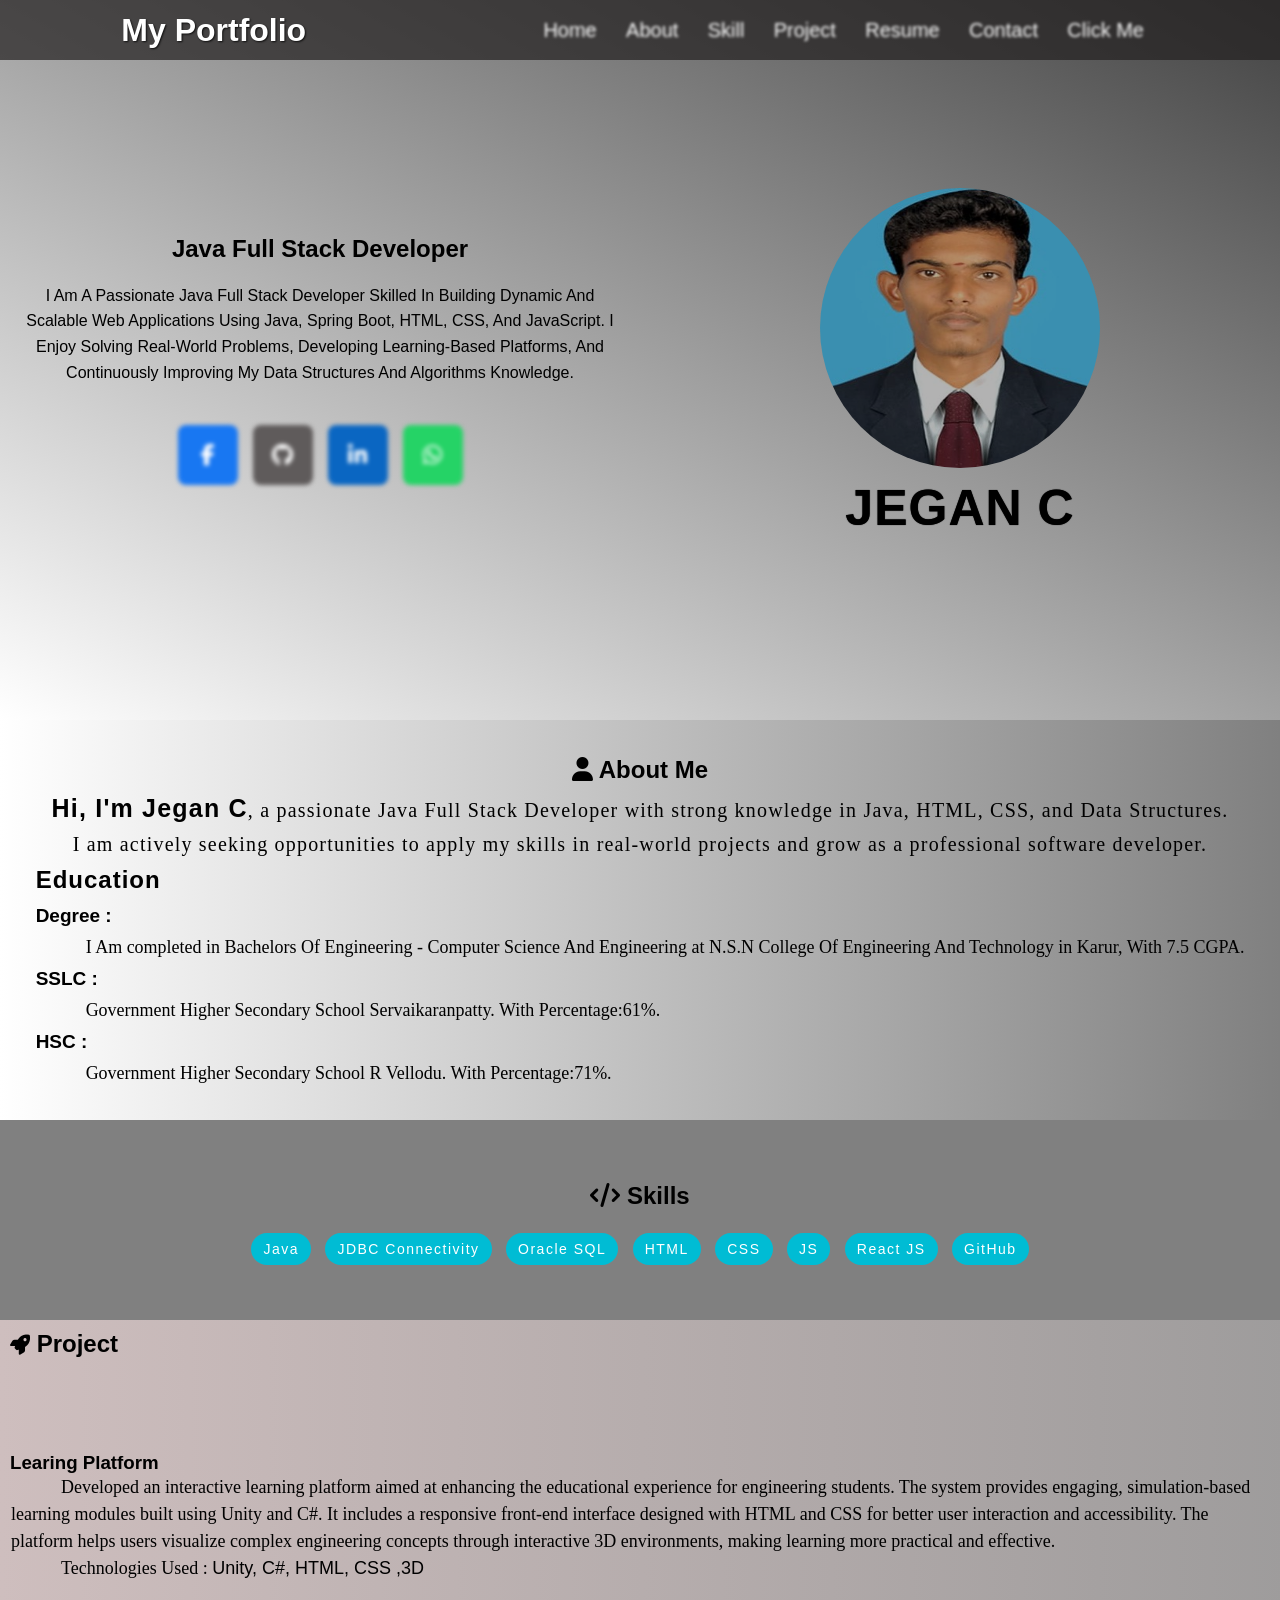
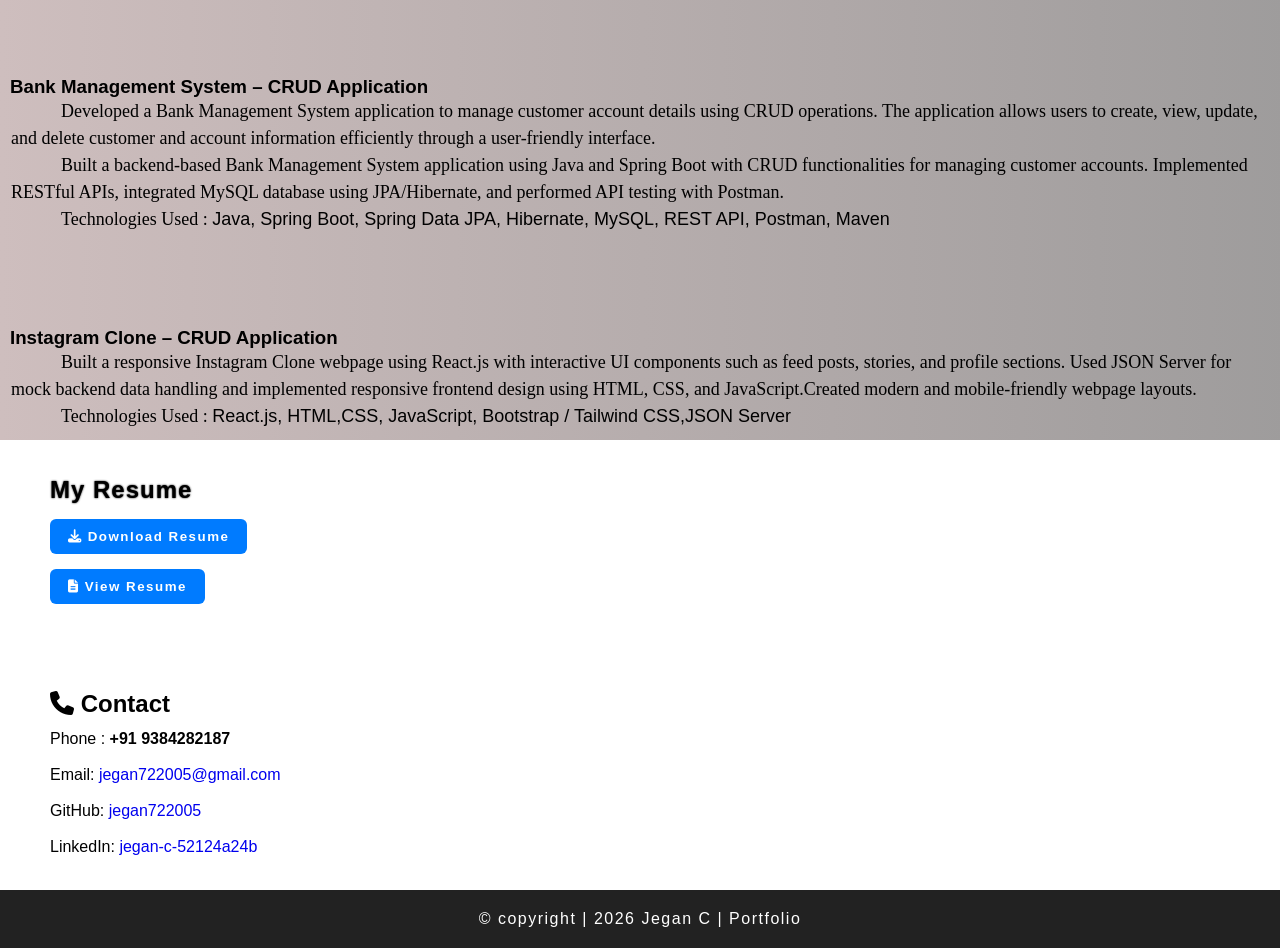
==== commit f90c7ad6: "add project" ====
--- a/index.html
+++ b/index.html
@@ -138,17 +138,17 @@
                 <span class="span5"></span>
                 <span class="span6"></span>
                 <span class="span7"></span>
-            </div>
-        </section>
-
+                <span class="span8"></span>
+            </div>
+        </section>
         <!-- Project page -->
 
         <section id="project">
-            <h1><i class="fas fa-rocket" style="font-size: 30px;"></i>
+            <h1><i class="fas fa-rocket" style="font-size: 20px;"></i>
                 project</h1>
 
             <div class="project1">
-                <h2>Learing Platform</h2>
+                <h3>Learing Platform</h3>
                 <p>Developed an interactive learning platform aimed at enhancing
                     the educational experience for engineering students. The
                     system provides engaging, simulation-based learning modules
@@ -158,20 +158,53 @@
                     visualize complex engineering concepts through interactive
                     3D environments, making learning more practical and
                     effective.</p>
-            </div>
+                <p>Technologies Used : <span>Unity, C#, HTML, CSS ,3D</span></p>
+            </div>
+            <div class="project1">
+                <h3>Bank Management System – CRUD Application</h3>
+                <p>Developed a Bank Management System application to manage
+                    customer account details using CRUD operations. The
+                    application allows users to create, view, update, and delete
+                    customer and account information efficiently through a
+                    user-friendly interface.</p>
+                <p>Built a backend-based Bank Management System application
+                    using Java and Spring Boot with CRUD functionalities for
+                    managing customer accounts. Implemented RESTful APIs,
+                    integrated MySQL database using JPA/Hibernate, and performed
+                    API testing with Postman.</p>
+                <p>Technologies Used : <span>Java,
+                        Spring Boot,
+                        Spring Data JPA,
+                        Hibernate,
+                        MySQL,
+                        REST API,
+                        Postman,
+                        Maven</span></p>
+            </div>
+            <div class="project1">
+                <h3>Instagram Clone – CRUD Application</h3>
+                <p>Built a responsive Instagram Clone webpage using React.js
+                    with interactive UI components such as feed posts, stories,
+                    and profile sections. Used JSON Server for mock backend data
+                    handling and implemented responsive frontend design using
+                    HTML, CSS, and JavaScript.Created modern and mobile-friendly
+                    webpage layouts.
+                </p>
+                <p> Technologies Used : <span>
+                        React.js, HTML,CSS, JavaScript, Bootstrap / Tailwind CSS,JSON Server
+                    </span></p>
+            </div>
+
         </section>
 
         <!-- Resume page -->
 
         <section id="resume">
             <h1>my resume</h1>
-            <!-- <a href="JeganResume.pdf" download class="btn">Download Resume</a> -->
+    
             <button id="resumeBtn" class="btn"><i
                     class="fas fa-download"></i> Download Resume</button>
-            <!-- <a
-                    href="https://drive.google.com/file/d/1dTZhUaP4LT8NIW6ULxuSa43IhCIyAkSa/view?usp=sharing"
-                    target="_blank" class="btn"><i class="fas fa-file-lines"></i>
-                    View Resume</a> -->
+          
             <button id="resumeView" class="btn"><i
                     class="fas fa-file-lines"></i> View Resume</button>
         </section>
@@ -185,7 +218,7 @@
                     target="_blank">jegan722005</a></p>
             <p>LinkedIn: <a
                     href="https://www.linkedin.com/in/jegan-c-52124a24b/"
-                    target="_blank">jegan c</a></p>
+                    target="_blank">jegan-c-52124a24b</a></p>
         </section>
 
         <!-- Footer -->
--- a/style.css
+++ b/style.css
@@ -494,9 +494,11 @@
 
     #skill {
         width: 100%;
-        height: 300px;
+        height: auto;
         background-color: gray;
-        display: block;
+        display: flex;
+        justify-content: center;
+        gap: 10px;
     }
 
     .skills span {
@@ -516,16 +518,18 @@
 /* ---------------------------------------- */
 
 #project {
-    height: 50vh;
+    height: 80vh;
     background: linear-gradient(to right, rgb(206, 190, 190), rgba(114, 111, 111, 0.685));
+    padding: 10px;
+    display: flex;
+    flex-direction: column;
+    justify-content: space-between;
 }
 
 #project>h1 {
-    font-size: 40px;
     text-transform: capitalize;
     font-family: 'Gill Sans', 'Gill Sans MT', Calibri, 'Trebuchet MS', sans-serif;
-    margin-left: 1px;
-    margin-bottom: 10px;
+
 }
 
 #project>.project1>h2 {
@@ -535,7 +539,7 @@
 
 .project1>p {
     margin-left: 1px;
-    text-indent: 100px;
+    text-indent: 50px;
     line-height: 1.5em;
     font-size: 18px;
     font-family: 'Times New Roman', Times, serif;
@@ -545,7 +549,7 @@
 @media (min-width:320px) and (max-width:480px) {
     #project {
         padding: 10px;
-        height: 500px;
+        height: 100%;
         background: linear-gradient(to right, rgb(206, 190, 190), rgba(114, 111, 111, 0.685));
     }
 
